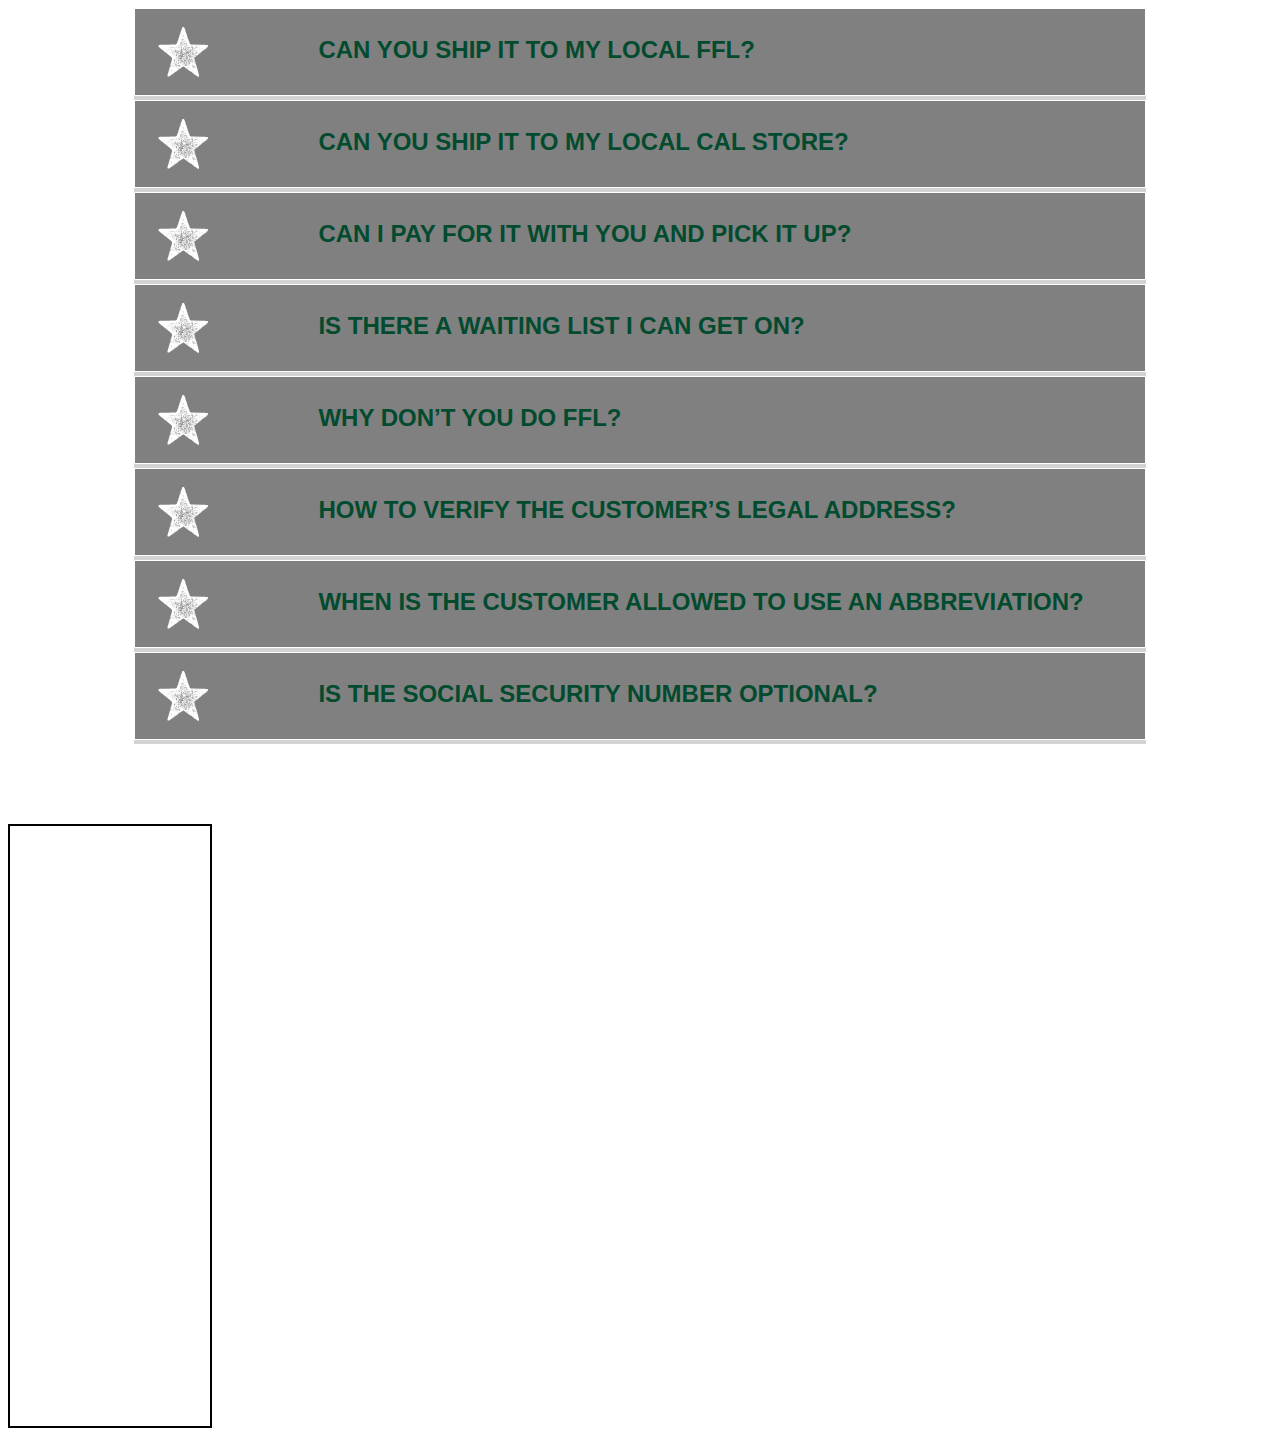
==== index.html @ f5e98614 "updated index.html and index.css; added images; added rotate-test.html" ====
<!DOCTYPE html>
<html lang="en">
<head>
    <meta charset="UTF-8">
    <meta name="viewport" content="width=device-width, initial-scale=1.0">
    <link rel="stylesheet" href="styles/index.css">
    <link rel="stylesheet" href="styles/index2.css">
    <title>Firearms FAQ Page</title>
</head>
<body>
    
    <div class="faq">
        <button class="accordion"><span style="position:relative; left:100px">Can you ship it to my local FFL?</span></button>
        <div class="panel">
            <p>We currently do not offer FFL transfers.  All gun sales are in-store only and cannot be shipped.</p>
        </div>

        <button class="accordion"><span style="position:relative; left:100px">Can you ship it to my local CAL store?</span></button>
        <div class="panel">
            <p>Please contact your local store to inquire about store to store transfers for gun sales.</p>
        </div>

        <button class="accordion"><span style="position:relative; left:100px">Can I pay for it with you and pick it up?</span></button>
        <div class="panel">
            <p>All gun sales are in store only and must be paid for at the time of purchase in store. </p>
        </div>

        <button class="accordion"><span style="position:relative; left:100px">Is there a waiting list I can get on?</span></button>
        <div class="panel">
            <p>No, we do not offer a waiting list.</p>
        </div>

        <button class="accordion"><span style="position:relative; left:100px">Why don’t you do FFL?</span></button>
        <div class="panel">
            <p>We are not currently setup to offer FFL transfers.  All gun sales are in-store only and do not ship</p>
        </div>

        <button class="accordion"><span style="position:relative; left:100px">How to verify the customer’s legal address?</span></button>
        <div class="panel">
            <p>Verifying it with the address on his license, conceal carry permit, or state ID. Another way to verify their address would be with a city- or state-issued utility bill, car registration, or a house payment. If they use one of these documents, you need to make a photocopy of it and attach it to the back of the 4473.</p>
        </div>

        <button class="accordion"><span style="position:relative; left:100px">When is the customer allowed to use an abbreviation?</span></button>
        <div class="panel">
            <p>Only on the state, everything else needs to be written out completely.</p>
        </div>

        <button class="accordion"><span style="position:relative; left:100px">Is the Social Security number optional?</span></button>
        <div class="panel">
            <p>Yes.</p>
        </div>

    </div>




    <div style="width:200px; height:600px; border:2px solid black; margin-top:80px;">

    </div>



    <script>
        var acc = document.getElementsByClassName("accordion");
        var i;

        for(i = 0; i < acc.length; i++) {
            acc[i].addEventListener("click", function(){
                this.classList.toggle("active");

                var panel = this.nextElementSibling;
                if (panel.style.maxHeight) {
                    panel.style.maxHeight = null;
                } else {
                    panel.style.maxHeight = panel.scrollHeight + "px";
                }
            });
        }
    </script>



</body>
</html>
---- styles/index.css ----
.rotate {
    transform: rotate(25deg);
}

.star-icon {
    transform: scale(.10);
    display: inline-block;
}

.faq {
    background-color: gray;
    width: 80%;
    display: block;
    margin-left: auto;
    margin-right: auto;
}

.accordion {
    background-color: gray;
    color: #034b2f;
    cursor: pointer;
    padding: 18px;
    border: 1px solid white;
    width: 100%;
    text-align: left;
    transition: 0.2s;
    outline: none;
    font-family: "montserratregular",Helvetica,Arial,sans-serif;
    font-size: 1.5em;
    font-weight: 700;
    text-transform: uppercase;
}

.panel {
    padding: 0 18px;
    overflow: hidden;
    max-height: 0;
    transition: max-height 0.2s ease-out;
    background-color: lightgray;
    font-family: "montserratregular",Helvetica,Arial,sans-serif;
    border: 2px solid lightgray;

}

.active, .accordion:hover {
    color: white;
}

.accordion:before {
    content: url(../images/star.png);
    font-size: 15px;
    /* float: left; */
    margin-left: 5px;
    margin-right: 10px;
    margin-bottom: 15px;
    vertical-align: middle;
    font-size: 30px;
    display: inline-block;
    height: 35px;
}

.active:before {
    content: url(../images/star-rotated.png);
}

.signup {
    position: absolute;
    right: 10%;
}

.bottom-note {
    margin-top: 200px;
}

.nowrap {
   white-space: nowrap; 
}

.svg {
    width: 10%;
    height: auto;
}


@media only screen and (max-width: 1400px) {

    .top-header {
        width: 100%;
    }
}


@media only screen and (max-width: 768px) {
    .info {
        width: 90%;
    }

    .faq {
        width: 100%;
    }

    .signup {
        position: static;
        float: right;
    }

    .bottom-note {
        margin-top: 175px;
    }
}


@media only screen and (max-width: 500px) {
    .accordion {
        font-size: 1em;
    }

    .accordion:before {
        font-size: 1.2em;
    }
}
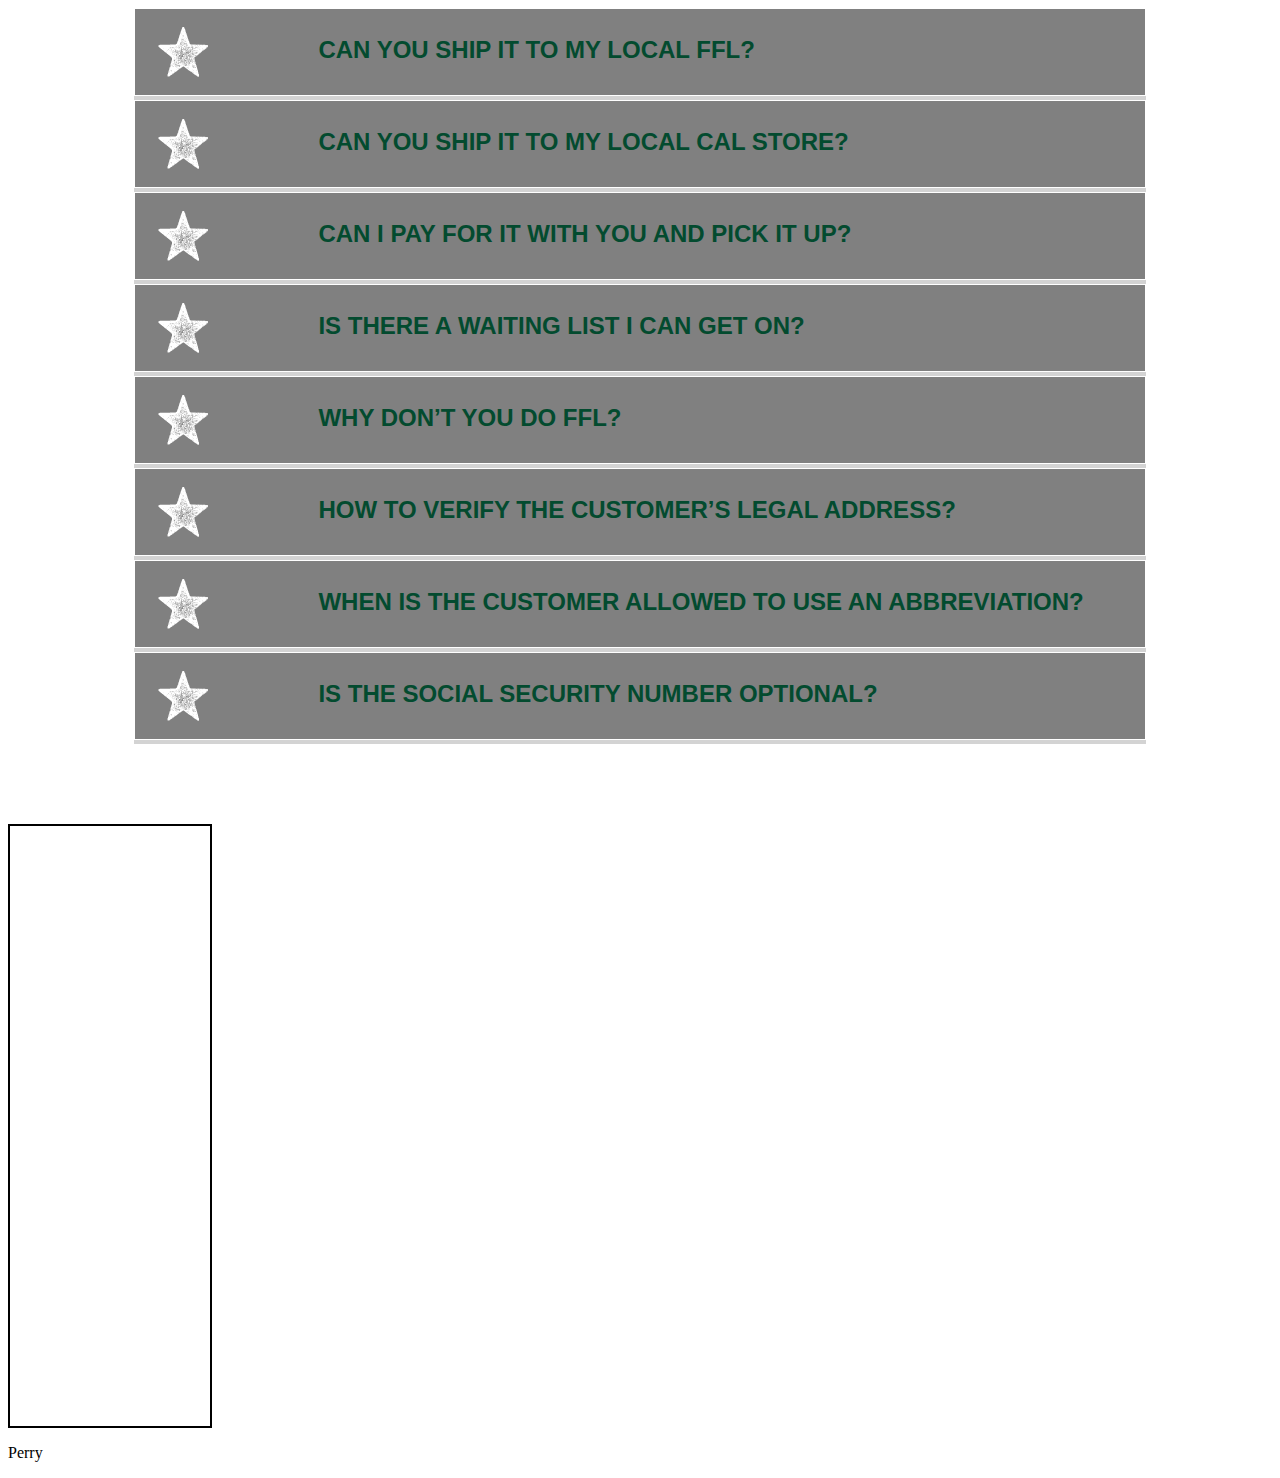
==== commit 08214ce6: "Updated index.html, index.css; icon now rotates on panel dropdown" ====
--- a/index.html
+++ b/index.html
@@ -59,11 +59,18 @@
 
     </div>
 
+    <div>
+        
+        <p>Perry</p>
+
+    </div>
+
 
 
     <script>
         var acc = document.getElementsByClassName("accordion");
         var i;
+        var icon = document.getElementsByClassName("star-icon");
 
         for(i = 0; i < acc.length; i++) {
             acc[i].addEventListener("click", function(){
@@ -72,11 +79,28 @@
                 var panel = this.nextElementSibling;
                 if (panel.style.maxHeight) {
                     panel.style.maxHeight = null;
+
                 } else {
                     panel.style.maxHeight = panel.scrollHeight + "px";
+
                 }
             });
+
         }
+
+
+
+
+
+
+        //         if (this.classList.toggle("active")) {
+        //             icon.style.transitionDuration = ".55s";
+        //             icon.style.transform = "rotate(25deg)";
+        //         }
+        // 
+        
+
+
     </script>
 
 
--- a/styles/index.css
+++ b/styles/index.css
@@ -4,7 +4,6 @@
 }
 
 .star-icon {
-    transform: scale(.10);
     display: inline-block;
 }
 
@@ -50,7 +49,6 @@
 .accordion:before {
     content: url(../images/star.png);
     font-size: 15px;
-    /* float: left; */
     margin-left: 5px;
     margin-right: 10px;
     margin-bottom: 15px;
@@ -61,7 +59,9 @@
 }
 
 .active:before {
-    content: url(../images/star-rotated.png);
+    content: url(../images/star.png);
+    transition-duration: .55s;
+    transform: rotate(25deg);
 }
 
 .signup {
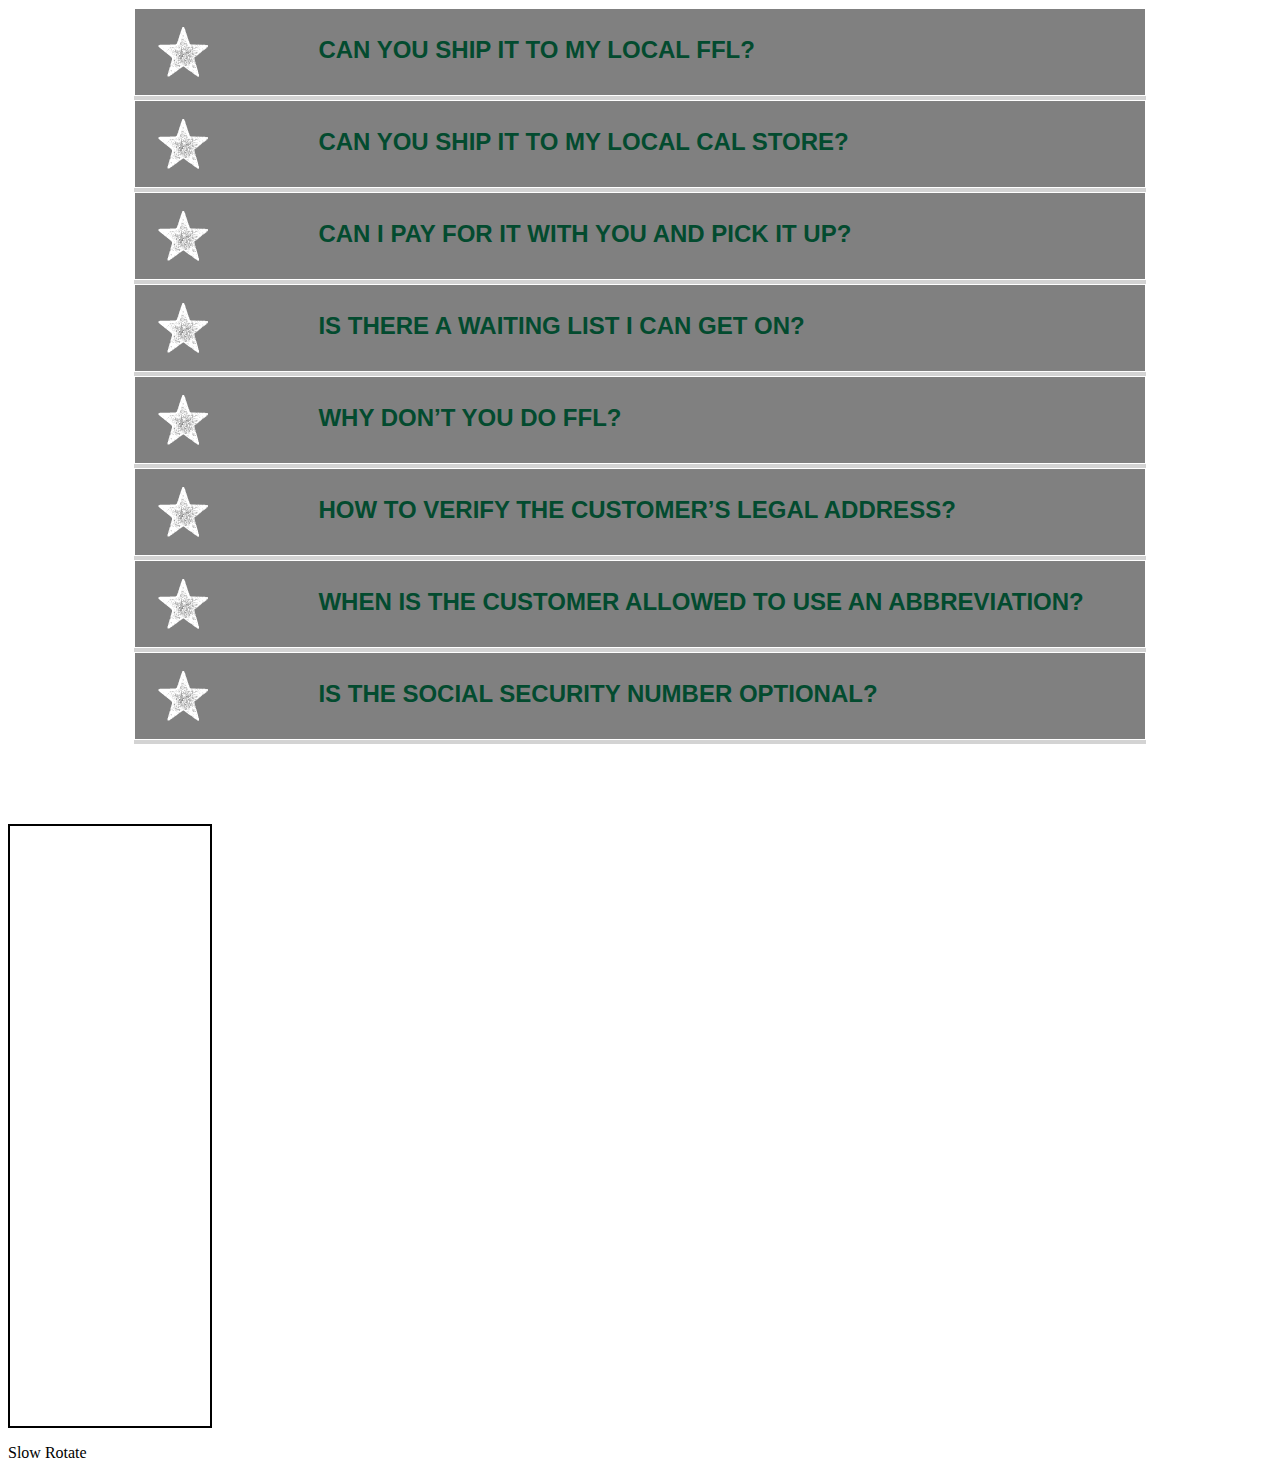
==== commit 0502bbff: "Created branch slow-rotate-back from slow-rotate" ====
--- a/index.html
+++ b/index.html
@@ -61,7 +61,7 @@
 
     <div>
         
-        <p>Perry</p>
+        <p>Slow Rotate</p>
 
     </div>
 
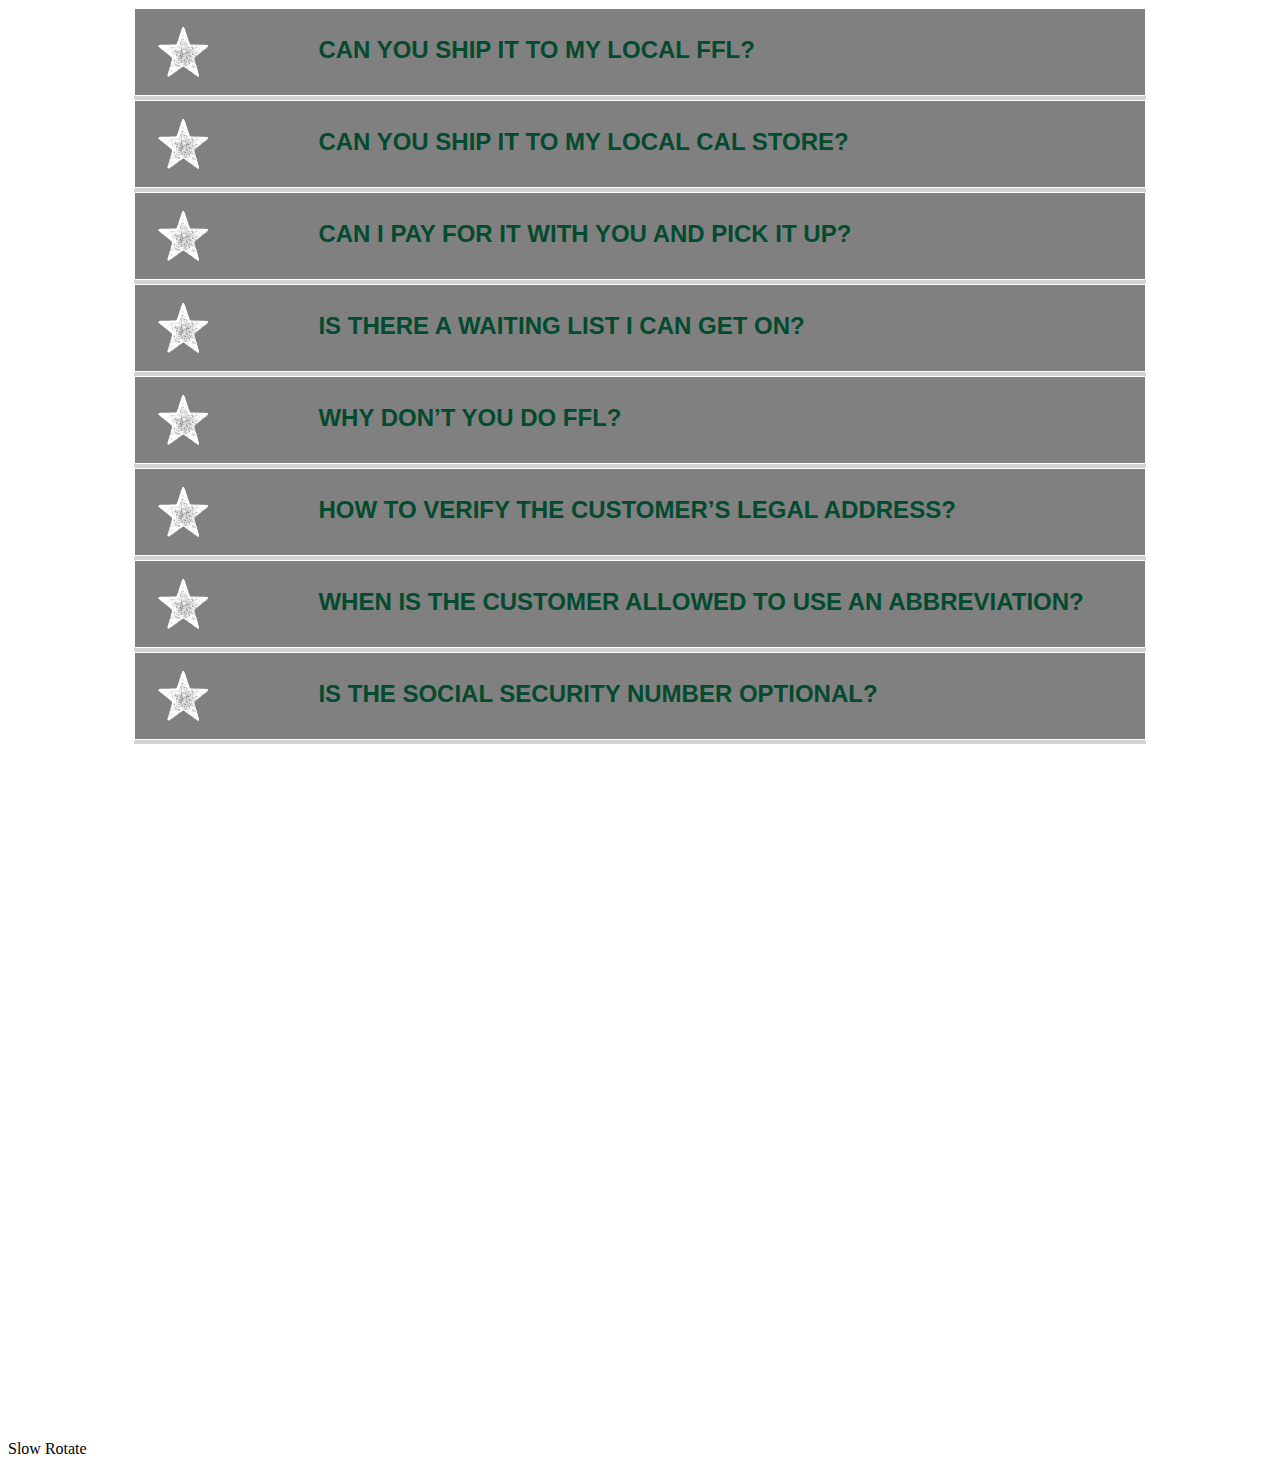
==== commit 4979c55e: "Got the icon to rotate back on collapse" ====
--- a/index.html
+++ b/index.html
@@ -55,7 +55,7 @@
 
 
 
-    <div style="width:200px; height:600px; border:2px solid black; margin-top:80px;">
+    <div style="width:200px; height:600px; margin-top:80px;">
 
     </div>
 
--- a/styles/index.css
+++ b/styles/index.css
@@ -35,7 +35,7 @@
     padding: 0 18px;
     overflow: hidden;
     max-height: 0;
-    transition: max-height 0.2s ease-out;
+    transition: max-height 0.25s ease-out;
     background-color: lightgray;
     font-family: "montserratregular",Helvetica,Arial,sans-serif;
     border: 2px solid lightgray;
@@ -56,12 +56,16 @@
     font-size: 30px;
     display: inline-block;
     height: 35px;
+    transform-origin: center;
+    transition-duration: .25s;
+    transform: rotate(0deg);
 }
 
 .active:before {
     content: url(../images/star.png);
+    transform-origin: center;
     transition-duration: .55s;
-    transform: rotate(25deg);
+    transform: rotate(45deg);
 }
 
 .signup {
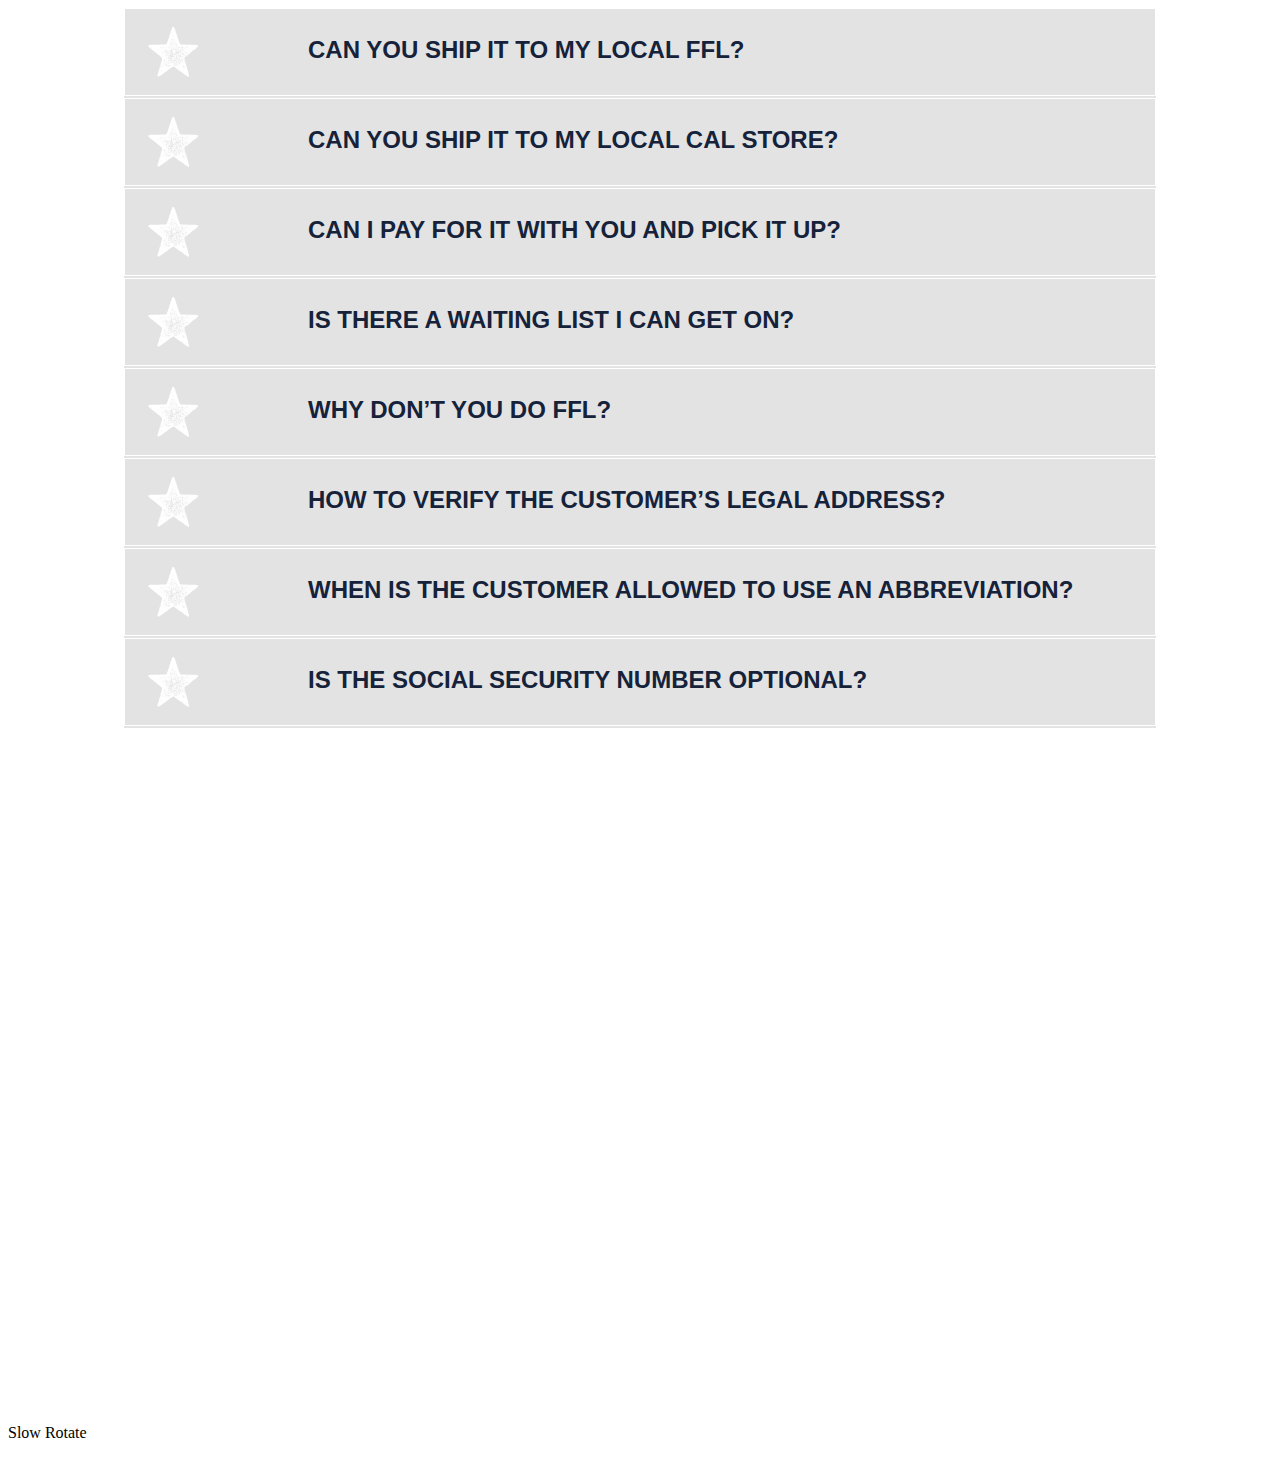
==== commit eff22b64: "Updated index.css; Added images" ====
--- a/index.html
+++ b/index.html
@@ -10,42 +10,42 @@
 <body>
     
     <div class="faq">
-        <button class="accordion"><span style="position:relative; left:100px">Can you ship it to my local FFL?</span></button>
+        <button class="accordion"><span class="button-text">Can you ship it to my local FFL?</span></button>
         <div class="panel">
             <p>We currently do not offer FFL transfers.  All gun sales are in-store only and cannot be shipped.</p>
         </div>
 
-        <button class="accordion"><span style="position:relative; left:100px">Can you ship it to my local CAL store?</span></button>
+        <button class="accordion"><span class="button-text">Can you ship it to my local CAL store?</span></button>
         <div class="panel">
             <p>Please contact your local store to inquire about store to store transfers for gun sales.</p>
         </div>
 
-        <button class="accordion"><span style="position:relative; left:100px">Can I pay for it with you and pick it up?</span></button>
+        <button class="accordion"><span class="button-text">Can I pay for it with you and pick it up?</span></button>
         <div class="panel">
             <p>All gun sales are in store only and must be paid for at the time of purchase in store. </p>
         </div>
 
-        <button class="accordion"><span style="position:relative; left:100px">Is there a waiting list I can get on?</span></button>
+        <button class="accordion"><span class="button-text">Is there a waiting list I can get on?</span></button>
         <div class="panel">
             <p>No, we do not offer a waiting list.</p>
         </div>
 
-        <button class="accordion"><span style="position:relative; left:100px">Why don’t you do FFL?</span></button>
+        <button class="accordion"><span class="button-text">Why don’t you do FFL?</span></button>
         <div class="panel">
             <p>We are not currently setup to offer FFL transfers.  All gun sales are in-store only and do not ship</p>
         </div>
 
-        <button class="accordion"><span style="position:relative; left:100px">How to verify the customer’s legal address?</span></button>
+        <button class="accordion"><span class="button-text">How to verify the customer’s legal address?</span></button>
         <div class="panel">
             <p>Verifying it with the address on his license, conceal carry permit, or state ID. Another way to verify their address would be with a city- or state-issued utility bill, car registration, or a house payment. If they use one of these documents, you need to make a photocopy of it and attach it to the back of the 4473.</p>
         </div>
 
-        <button class="accordion"><span style="position:relative; left:100px">When is the customer allowed to use an abbreviation?</span></button>
+        <button class="accordion"><span class="button-text">When is the customer allowed to use an abbreviation?</span></button>
         <div class="panel">
             <p>Only on the state, everything else needs to be written out completely.</p>
         </div>
 
-        <button class="accordion"><span style="position:relative; left:100px">Is the Social Security number optional?</span></button>
+        <button class="accordion"><span class="button-text">Is the Social Security number optional?</span></button>
         <div class="panel">
             <p>Yes.</p>
         </div>
--- a/styles/index.css
+++ b/styles/index.css
@@ -9,19 +9,24 @@
 
 .faq {
     background-color: gray;
-    width: 80%;
+    width: 1032px;
     display: block;
     margin-left: auto;
     margin-right: auto;
 }
 
+.button-text {
+    position: relative;
+    left: 100px;
+}
+
 .accordion {
-    background-color: gray;
-    color: #034b2f;
+    background-color: #e3e3e3;
+    color: #15223a;
     cursor: pointer;
     padding: 18px;
     border: 1px solid white;
-    width: 100%;
+    width: 1032px;
     text-align: left;
     transition: 0.2s;
     outline: none;
@@ -36,9 +41,11 @@
     overflow: hidden;
     max-height: 0;
     transition: max-height 0.25s ease-out;
-    background-color: lightgray;
+    background-color: #ffffff;
     font-family: "montserratregular",Helvetica,Arial,sans-serif;
-    border: 2px solid lightgray;
+    border-left: 2px solid #e3e3e3;
+    border-bottom: 2px solid #e3e3e3;
+    color: #282728;
 
 }
 
@@ -56,16 +63,16 @@
     font-size: 30px;
     display: inline-block;
     height: 35px;
-    transform-origin: center;
     transition-duration: .25s;
     transform: rotate(0deg);
+    transform-origin: center;
 }
 
 .active:before {
     content: url(../images/star.png);
-    transform-origin: center;
     transition-duration: .55s;
     transform: rotate(45deg);
+    transform-origin: center;
 }
 
 .signup {
@@ -96,31 +103,28 @@
 
 
 @media only screen and (max-width: 768px) {
-    .info {
-        width: 90%;
-    }
 
     .faq {
         width: 100%;
-    }
-
-    .signup {
-        position: static;
-        float: right;
-    }
-
-    .bottom-note {
-        margin-top: 175px;
     }
 }
 
 
 @media only screen and (max-width: 500px) {
     .accordion {
-        font-size: 1em;
+        font-size: .75em;
+        max-height: 75px;
+        line-height: 0px;
+        vertical-align: middle;
     }
 
     .accordion:before {
         font-size: 1.2em;
+        transform: scale(.6);
+        margin-bottom: 3px;
+    }
+
+    .button-text {
+        left: 0px;
     }
 }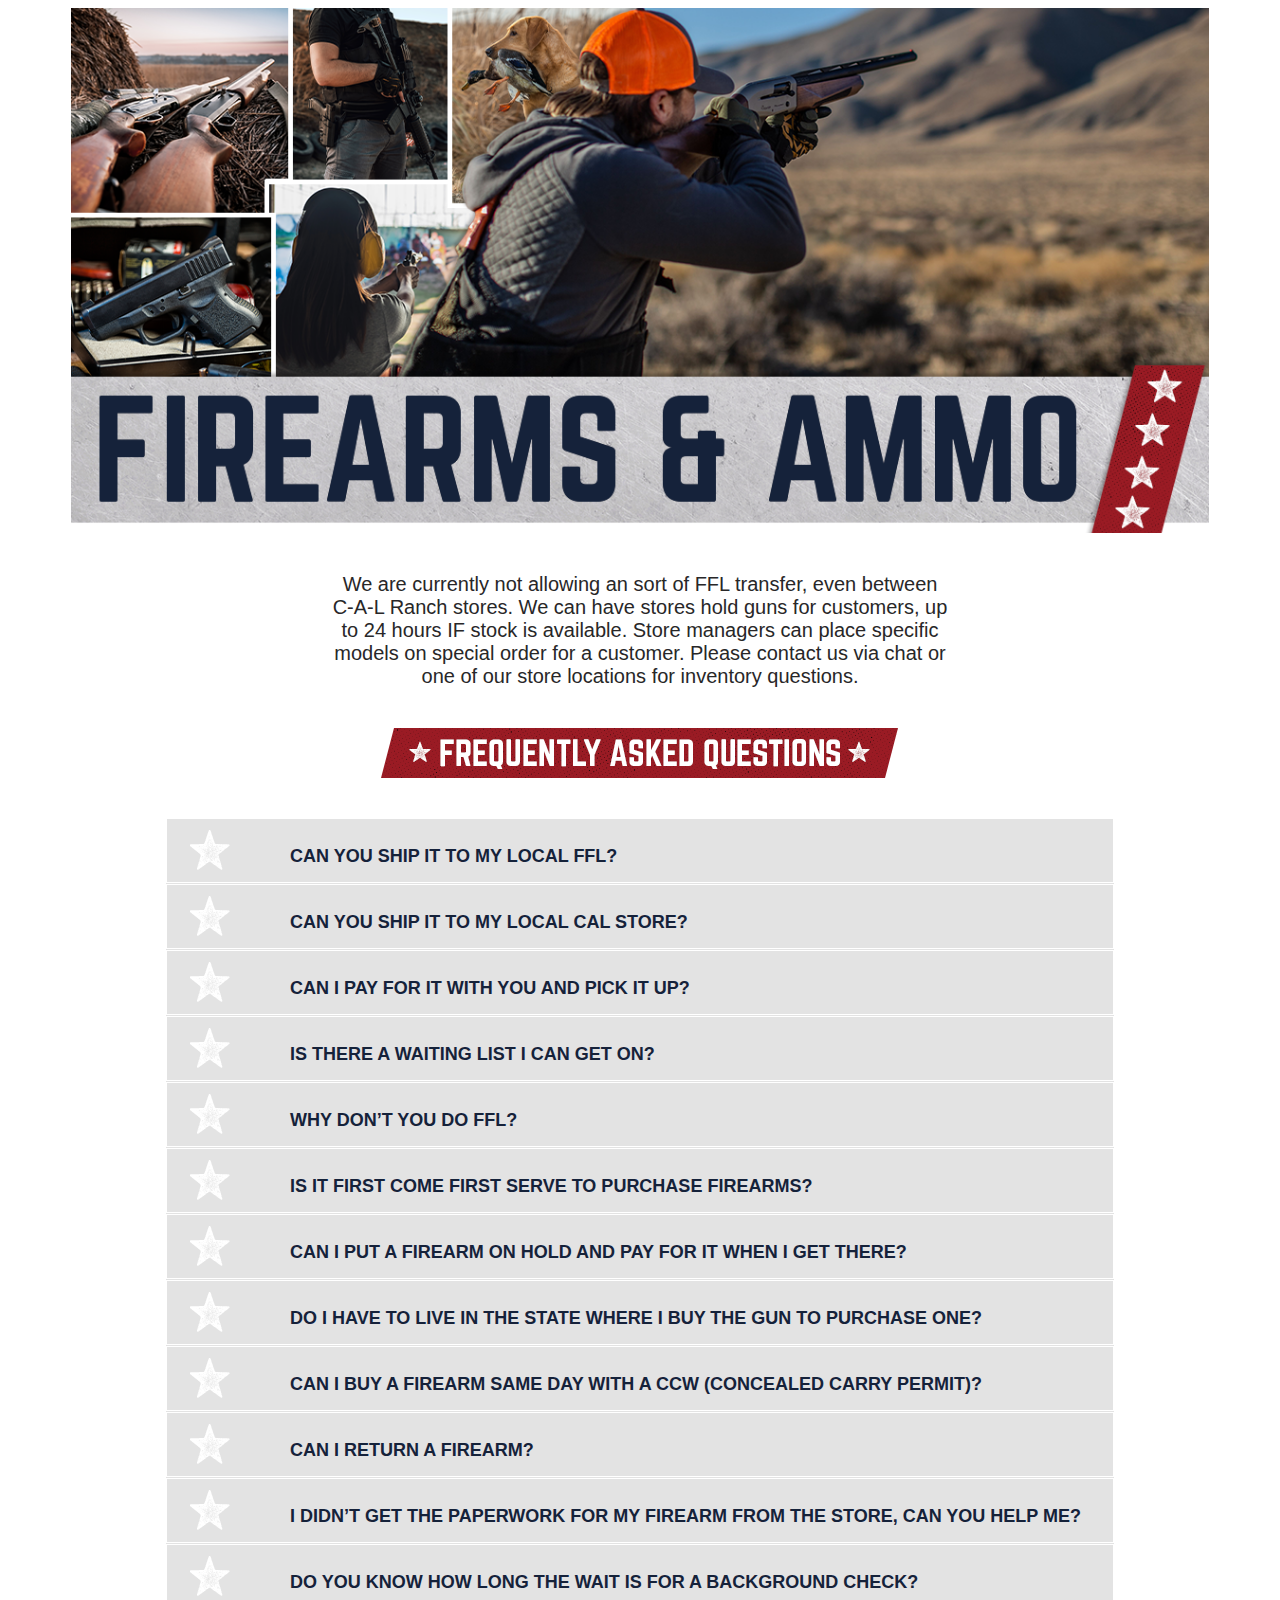
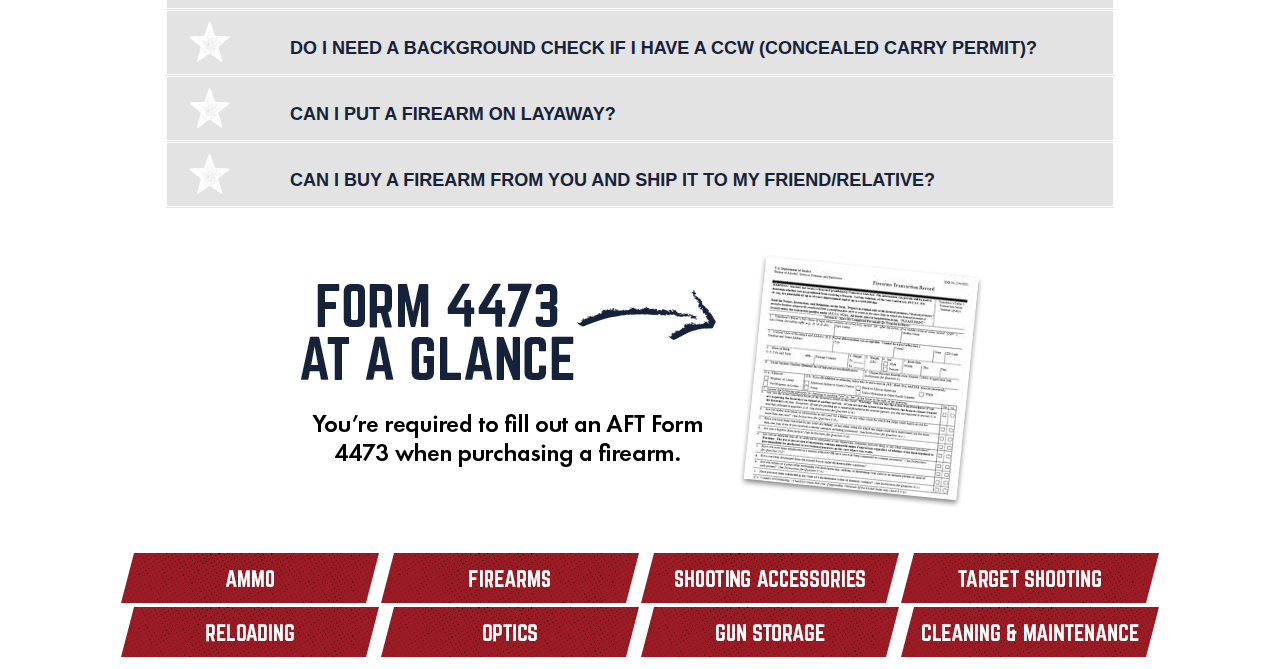
==== commit 86a5090c: "Formatted page for desktop view" ====
--- a/index.html
+++ b/index.html
@@ -8,6 +8,18 @@
     <title>Firearms FAQ Page</title>
 </head>
 <body>
+
+    <div>
+        <img class="banner" src="images/Banner.png" alt="Firearms & Ammo">
+    </div>
+
+    <div class="info-text">
+        <p>We are currently not allowing an sort of FFL transfer, even between <span class="nowrap">C-A-L Ranch</span> stores.  We can have stores hold guns for customers, up to 24 hours IF stock is available.  Store managers can place specific models on special order for a customer.  Please contact us via chat or one of our store locations for inventory questions.</p>
+    </div>
+
+    <div>
+        <img class="faq-banner" src="images/FAQ.png" alt="">
+    </div>
     
     <div class="faq">
         <button class="accordion"><span class="button-text">Can you ship it to my local FFL?</span></button>
@@ -32,38 +44,94 @@
 
         <button class="accordion"><span class="button-text">Why don’t you do FFL?</span></button>
         <div class="panel">
-            <p>We are not currently setup to offer FFL transfers.  All gun sales are in-store only and do not ship</p>
+            <p>We are not currently setup to offer FFL transfers.  All gun sales are in-store only and do not ship.</p>
         </div>
 
-        <button class="accordion"><span class="button-text">How to verify the customer’s legal address?</span></button>
+        <button class="accordion"><span class="button-text">Is it first come first serve to purchase firearms?</span></button>
         <div class="panel">
-            <p>Verifying it with the address on his license, conceal carry permit, or state ID. Another way to verify their address would be with a city- or state-issued utility bill, car registration, or a house payment. If they use one of these documents, you need to make a photocopy of it and attach it to the back of the 4473.</p>
+            <p>Yes, for the most part.  Firearms must be in stock to make a purchase. However, you can call and possibly put a gun on a 24 hr. hold if it is in stock. </p>
         </div>
 
-        <button class="accordion"><span class="button-text">When is the customer allowed to use an abbreviation?</span></button>
+        <button class="accordion"><span class="button-text">Can I put a firearm on hold and pay for it when I get there?</span></button>
         <div class="panel">
-            <p>Only on the state, everything else needs to be written out completely.</p>
+            <p>Yes, but a background check would need to be done.  All guns are sold in store and must be in stock to make a purchase.</p>
         </div>
 
-        <button class="accordion"><span class="button-text">Is the Social Security number optional?</span></button>
+        <button class="accordion"><span class="button-text">Do I have to live in the state where I buy the gun to purchase one?</span></button>
         <div class="panel">
-            <p>Yes.</p>
+            <p>We can only sell handguns to those who live in our state with appropriate ID.  We can also sell rifles to those in neighboring states.</p>
         </div>
 
+        <button class="accordion"><span class="button-text">Can I buy a firearm same day with a CCW (Concealed Carry Permit)?</span></button>
+        <div class="panel">
+            <p>Yes, as along as the ID address matches current residence.  If not, you need another government issued paperwork. (Tax form, sporting license, etc.)</p>
+        </div>
+
+        <button class="accordion"><span class="button-text">Can I return a firearm?</span></button>
+        <div class="panel">
+            <p>No returns on ammo and firearms.</p>
+        </div>
+
+        <button class="accordion"><span class="button-text">I didn’t get the paperwork for my firearm from the store, can you help me?</span></button>
+        <div class="panel">
+            <p>Please contact the store and or manufacturer to get all associated paperwork if it is missing. Many times, paperwork can be printed of from manufacturers website.</p>
+        </div>
+
+        <button class="accordion"><span class="button-text">Do you know how long the wait is for a background check?</span></button>
+        <div class="panel">
+            <p>Background checks vary by state and change due to high sales across the state.  Please check with your local store to inquire about wait times. An associate will call you when the background check comes back so you can pick up your gun. </p>
+        </div>
+
+        <button class="accordion"><span class="button-text">Do I need a background check if I have a CCW (Concealed Carry Permit)?</span></button>
+        <div class="panel">
+            <p>If it is current, you do not need a background check when buying a handgun if you have a CCW permit.  The state does a check every month.  Also, must be an in-state permit and address must match current residence. </p>
+        </div>
+
+        <button class="accordion"><span class="button-text">Can I put a firearm on layaway?</span></button>
+        <div class="panel">
+            <p>Yes, firearms can be put on layaway.  Customers can place firearms on layaway in a store for 10% down.
+                </p>
+        </div>
+
+        <button class="accordion"><span class="button-text">Can I buy a firearm from you and ship it to my friend/relative?</span></button>
+        <div class="panel">
+            <p>No, the gun must be purchased for you.  You can’t buy firearms for other people.</p>
+        </div>
+    </div>
+
+    <div>
+        <img class="form-4473" src="images/4473.png" alt="">
+    </div>
+
+    <div class="link-grid">
+        <div class="ammo">
+            <a href="https://www.calranch.com/department/outdoor-camping/shooting/ammo.html"><img src="images/AMMO.png" alt=""></a>
+        </div>
+        <div class="firearms">
+            <a href="https://www.calranch.com/department/outdoor-camping/shooting/guns.html"><img src="images/FIREARMS.png" alt=""></a>
+        </div>
+        <div class="shooting-acc">
+            <a href="https://www.calranch.com/department/outdoor-camping/shooting/shooting-accessories.html"><img src="images/SHOOTING ACCESSORIES.png" alt=""></a>
+        </div>
+        <div class="target-shooting">
+            <a href="https://www.calranch.com/department/outdoor-camping/shooting/target-shooting.html"><img src="images/TARGET SHOOTING.png" alt=""></a>
+        </div>
+        <div class="reloading">
+            <a href="https://www.calranch.com/department/outdoor-camping/shooting/reloading.html"><img src="images/RELOADING.png" alt=""></a>
+        </div>
+        <div class="optics">
+            <a href="https://www.calranch.com/department/outdoor-camping/shooting/optics.html"><img src="images/OPTICS.png" alt=""></a>
+        </div>
+        <div class="gun-storage">
+            <a href="https://www.calranch.com/department/outdoor-camping/shooting/gun-storage.html"><img src="images/GUN STORAGE.png" alt=""></a>
+        </div>
+        <div class="cleaning-maint">
+            <a href="https://www.calranch.com/department/outdoor-camping/shooting/cleaning-maintenance.html"><img src="images/CLEANING & MAINTENANCE.png" alt=""></a>
+        </div>
     </div>
 
 
 
-
-    <div style="width:200px; height:600px; margin-top:80px;">
-
-    </div>
-
-    <div>
-        
-        <p>Slow Rotate</p>
-
-    </div>
 
 
 
--- a/styles/index.css
+++ b/styles/index.css
@@ -1,3 +1,29 @@
+
+.banner {
+    display: block;
+    margin: 0 auto 40px auto;
+    width: 75%;
+    height: auto;
+}
+
+.info-text {
+    display: block;
+    margin: 0 auto 40px auto;
+    width: 50%;
+    text-align: center;
+    font-size: 1.25em;
+    color: #282728;
+    font-family: "montserratregular",Helvetica,Arial,sans-serif;
+}
+
+.nowrap {
+    white-space: nowrap;
+}
+
+.faq-banner {
+    display: block;
+    margin: 0 auto 40px auto;
+}
 
 .rotate {
     transform: rotate(25deg);
@@ -8,7 +34,7 @@
 }
 
 .faq {
-    background-color: gray;
+    background-color: #e3e3e3;
     width: 1032px;
     display: block;
     margin-left: auto;
@@ -17,7 +43,9 @@
 
 .button-text {
     position: relative;
-    left: 100px;
+    left: 50px;
+    bottom: 7px;
+    font-size: 18px;
 }
 
 .accordion {
@@ -27,6 +55,7 @@
     padding: 18px;
     border: 1px solid white;
     width: 1032px;
+    height: 65px;
     text-align: left;
     transition: 0.2s;
     outline: none;
@@ -43,8 +72,8 @@
     transition: max-height 0.25s ease-out;
     background-color: #ffffff;
     font-family: "montserratregular",Helvetica,Arial,sans-serif;
-    border-left: 2px solid #e3e3e3;
-    border-bottom: 2px solid #e3e3e3;
+    border-left: 1px solid #e3e3e3;
+    border-bottom: 1px solid #e3e3e3;
     color: #282728;
 
 }
@@ -54,7 +83,9 @@
 }
 
 .accordion:before {
-    content: url(../images/star.png);
+    position: relative;
+    bottom: 7px;
+    content: url(../images/new-star.png);
     font-size: 15px;
     margin-left: 5px;
     margin-right: 10px;
@@ -69,7 +100,7 @@
 }
 
 .active:before {
-    content: url(../images/star.png);
+    content: url(../images/new-star.png);
     transition-duration: .55s;
     transform: rotate(45deg);
     transform-origin: center;
@@ -93,6 +124,58 @@
     height: auto;
 }
 
+.form-4473 {
+    display: block;
+    margin: 40px auto;
+}
+
+.link-grid {
+    display: grid;
+    grid-template-columns: 1fr auto auto auto auto 1fr;
+    grid-template-rows: auto auto;
+    margin: 40px auto 0 auto;
+}
+
+.ammo{
+    grid-column: 2/3;
+    grid-row: 1/2;
+}
+
+.firearms {
+    grid-column: 3/4;
+    grid-row: 1/2;
+}
+
+.shooting-acc {
+    grid-column: 4/5;
+    grid-row: 1/2;
+}
+
+.target-shooting {
+    grid-column: 5/6;
+    grid-row: 1/2;
+}
+
+.reloading {
+    grid-column: 2/3;
+    grid-row: 2/3;
+}
+
+.optics {
+    grid-column: 3/4;
+    grid-row: 2/3;
+}
+
+.gun-storage {
+    grid-column: 4/5;
+    grid-row: 2/3;
+}
+
+.cleaning-maint {
+    grid-column: 5/6;
+    grid-row: 2/3;
+}
+
 
 @media only screen and (max-width: 1400px) {
 
@@ -101,12 +184,32 @@
     }
 }
 
+@media only screen and (max-width: 1300px) {
+
+    .banner {
+        width: 90%;
+    }
+
+    .faq {
+        width: 75%;
+    }
+
+    .accordion {
+        width: 100%;
+    }
+}
+
+
+@media only screen and (max-width: 1200px) {
+
+
+}
 
 @media only screen and (max-width: 768px) {
 
-    .faq {
+    /* .faq {
         width: 100%;
-    }
+    } */
 }
 
 
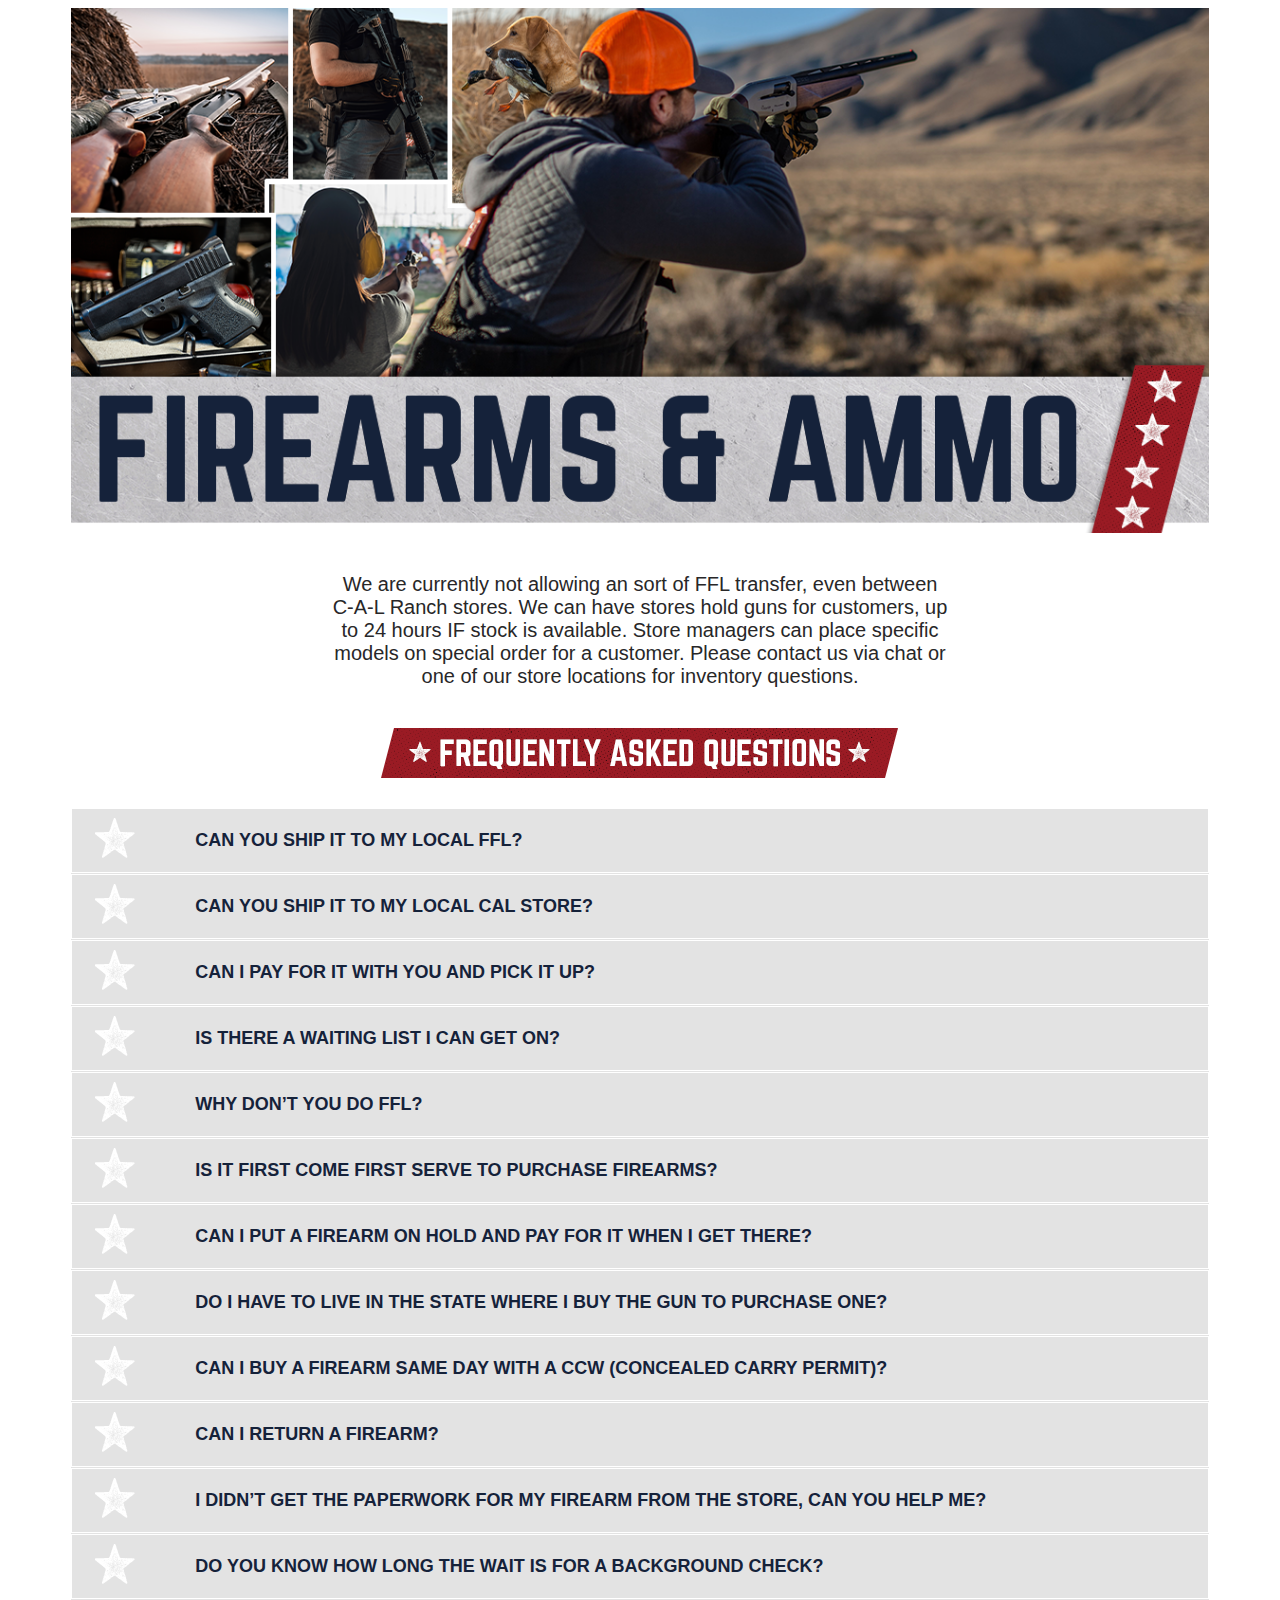
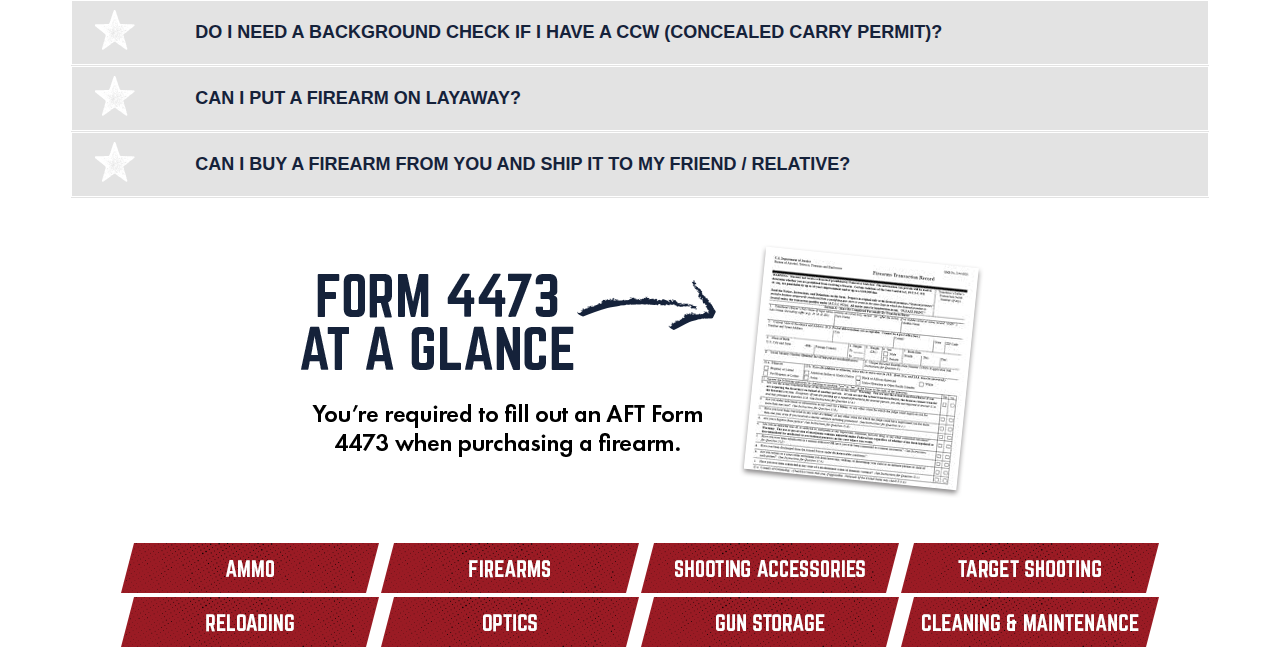
==== commit f9fe1e3a: "Added responsiveness to buttons" ====
--- a/index.html
+++ b/index.html
@@ -93,14 +93,14 @@
                 </p>
         </div>
 
-        <button class="accordion"><span class="button-text">Can I buy a firearm from you and ship it to my friend/relative?</span></button>
+        <button class="accordion"><span class="button-text">Can I buy a firearm from you and ship it to my friend / relative?</span></button>
         <div class="panel">
             <p>No, the gun must be purchased for you.  You can’t buy firearms for other people.</p>
         </div>
     </div>
 
     <div>
-        <img class="form-4473" src="images/4473.png" alt="">
+        <a href="images/Firearms 4473 At a Glance.pdf" target="_blank"><img class="form-4473" src="images/4473.png" alt=""></a>
     </div>
 
     <div class="link-grid">
--- a/styles/index.css
+++ b/styles/index.css
@@ -22,7 +22,7 @@
 
 .faq-banner {
     display: block;
-    margin: 0 auto 40px auto;
+    margin: 0 auto 30px auto;
 }
 
 .rotate {
@@ -44,11 +44,13 @@
 .button-text {
     position: relative;
     left: 50px;
-    bottom: 7px;
     font-size: 18px;
+    flex-grow: 1;
 }
 
 .accordion {
+    display: flex;
+    align-items: center;
     background-color: #e3e3e3;
     color: #15223a;
     cursor: pointer;
@@ -83,13 +85,13 @@
 }
 
 .accordion:before {
-    position: relative;
-    bottom: 7px;
+    /* position: relative;
+    bottom: 7px; */
     content: url(../images/new-star.png);
     font-size: 15px;
     margin-left: 5px;
     margin-right: 10px;
-    margin-bottom: 15px;
+    margin-bottom: 10px;
     vertical-align: middle;
     font-size: 30px;
     display: inline-block;
@@ -191,7 +193,7 @@
     }
 
     .faq {
-        width: 75%;
+        width: 90%;
     }
 
     .accordion {
@@ -200,34 +202,118 @@
 }
 
 
-@media only screen and (max-width: 1200px) {
-
-
+@media only screen and (max-width: 1100px) {
+
+    .link-grid {
+        grid-template-columns: repeat(auto-fill, minmax(260px, 1fr));
+    }
+
+    .ammo{
+        grid-column: auto;
+        grid-row: auto;
+        justify-self: center;
+    }
+    
+    .firearms {
+        grid-column: auto;
+        grid-row: auto;
+        justify-self: center;
+    }
+    
+    .shooting-acc {
+        grid-column: auto;
+        grid-row: auto;
+        justify-self: center;
+    }
+    
+    .target-shooting {
+        grid-column: auto;
+        grid-row: auto;
+        justify-self: center;
+    }
+    
+    .reloading {
+        grid-column: auto;
+        grid-row: auto;
+        justify-self: center;
+    }
+    
+    .optics {
+        grid-column: auto;
+        grid-row: auto;
+        justify-self: center;
+    }
+    
+    .gun-storage {
+        grid-column: auto;
+        grid-row: auto;
+        justify-self: center;
+    }
+    
+    .cleaning-maint {
+        grid-column: auto;
+        grid-row: auto;
+        justify-self: center;
+    }
+
+    .form-4473 {
+        width: 80%;
+        height: auto;
+    }
+
+    .button-text {
+        left: 10px;
+    }
 }
 
 @media only screen and (max-width: 768px) {
 
-    /* .faq {
-        width: 100%;
-    } */
+    .faq-banner {
+        width: 85%;
+        margin-bottom: 15px;
+    }
+
+    .info-text {
+        width: 70%;
+    }
+
+    .button-text {
+        font-size: 15px;
+    }
 }
 
 
 @media only screen and (max-width: 500px) {
+    
+    .info-text {
+        font-size: 3.75vw;
+    }
+
     .accordion {
         font-size: .75em;
         max-height: 75px;
-        line-height: 0px;
         vertical-align: middle;
     }
 
     .accordion:before {
         font-size: 1.2em;
-        transform: scale(.6);
+        /* transform: scale(.6); */
         margin-bottom: 3px;
     }
 
     .button-text {
         left: 0px;
     }
+
+    .form-4473 {
+        width: 90%;
+    }
+}
+
+
+@media only screen and (max-width: 470px) {
+
+    .button-text {
+        font-size: 3.25vw;
+    }
 }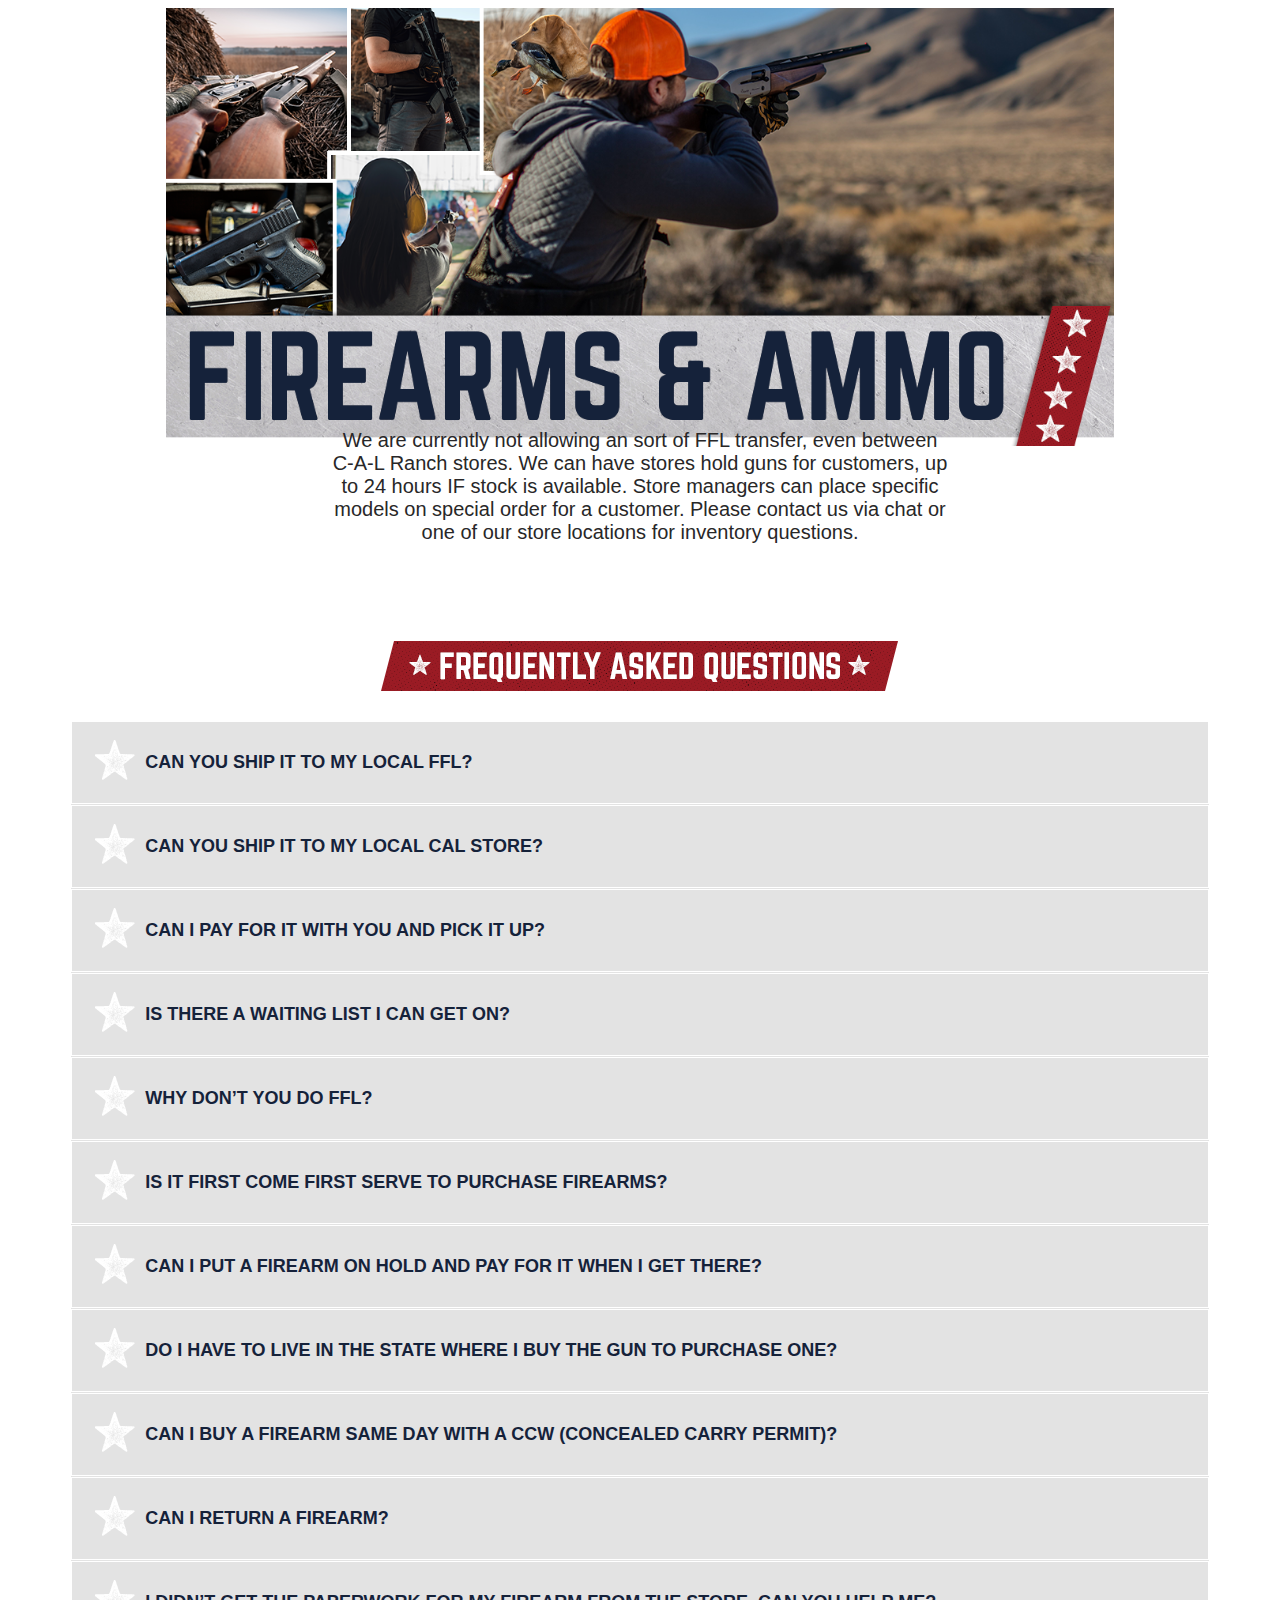
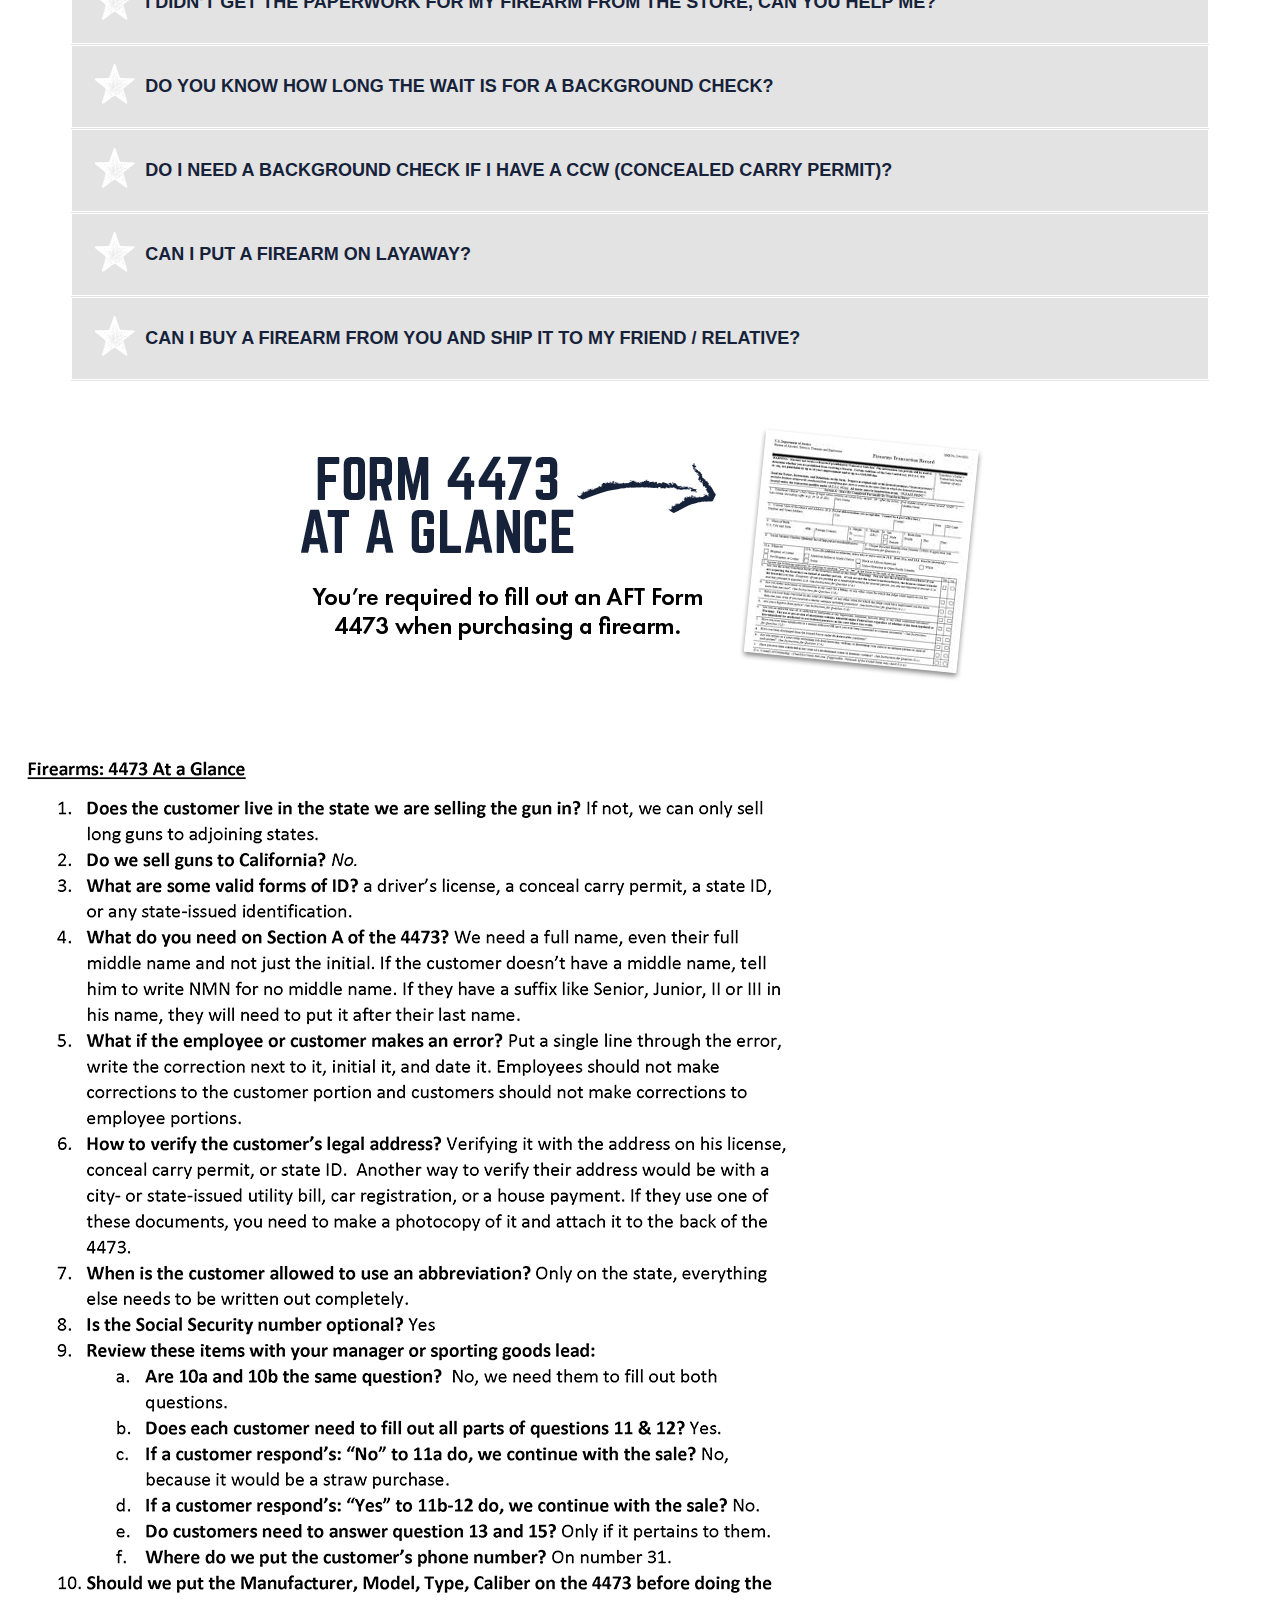
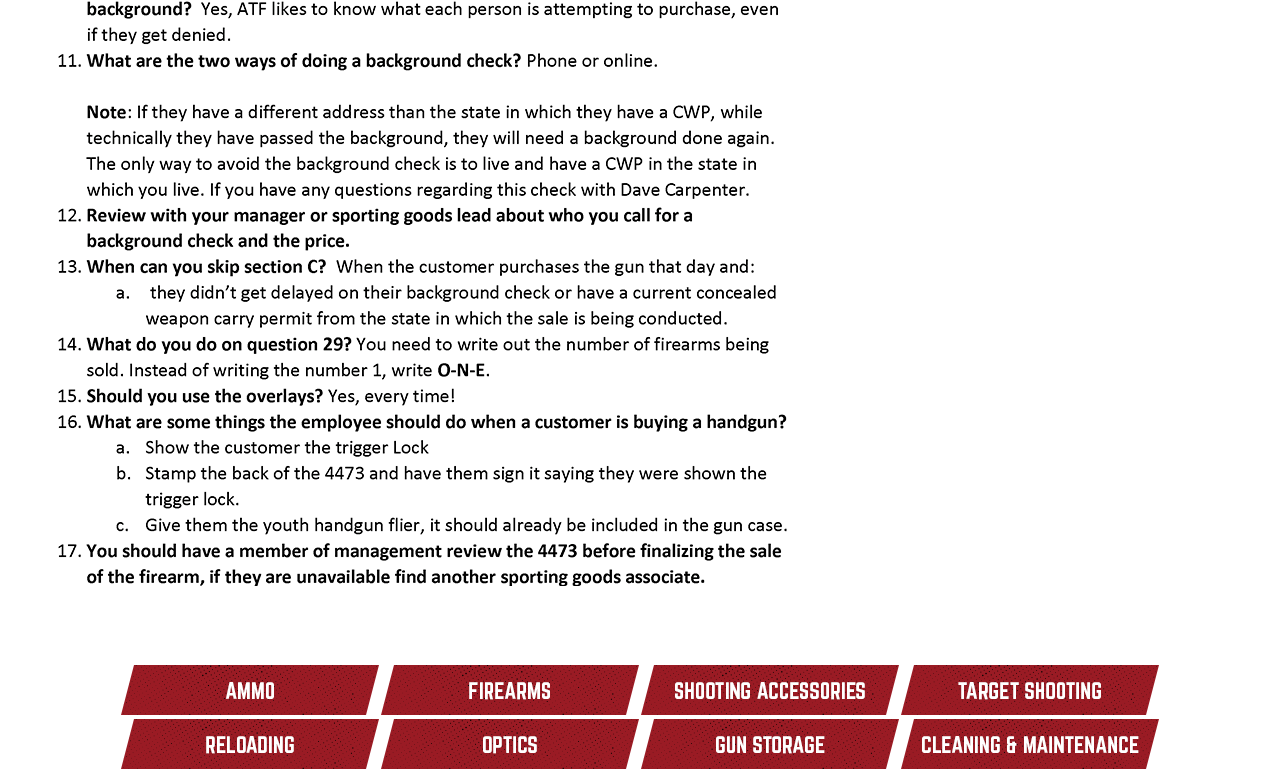
==== commit 5d14f357: "Added modal-test.html" ====
--- a/index.html
+++ b/index.html
@@ -103,6 +103,20 @@
         <a href="images/Firearms 4473 At a Glance.pdf" target="_blank"><img class="form-4473" src="images/4473.png" alt=""></a>
     </div>
 
+    <div>        
+        <img id="myImg" src="images/at-glance.png" alt="At A Glance">
+    </div>
+
+    <!-- Modal -->
+    <div id="myModal" class="modal">
+
+        <!-- Close Button -->
+        <span class="close">&times;</span>
+
+        <!-- Modal Image -->
+        <img class="modal-content" id="img-01">
+    </div>
+
     <div class="link-grid">
         <div class="ammo">
             <a href="https://www.calranch.com/department/outdoor-camping/shooting/ammo.html"><img src="images/AMMO.png" alt=""></a>
@@ -157,19 +171,32 @@
         }
 
 
-
-
-
-
-        //         if (this.classList.toggle("active")) {
-        //             icon.style.transitionDuration = ".55s";
-        //             icon.style.transform = "rotate(25deg)";
-        //         }
-        // 
-        
-
-
-    </script>
+        </script>
+
+        <script>
+
+            // Get the modal
+var modal = document.getElementById("myModal");
+
+// Get the image and insert it inside the modal - use its "alt" text as a caption
+var img = document.getElementById("myImg");
+var modalImg = document.getElementById("img01");
+var captionText = document.getElementById("caption");
+img.onclick = function(){
+  modal.style.display = "block";
+  modalImg.src = this.src;
+  captionText.innerHTML = this.alt;
+}
+
+// Get the <span> element that closes the modal
+var span = document.getElementsByClassName("close")[0];
+
+// When the user clicks on <span> (x), close the modal
+span.onclick = function() {
+  modal.style.display = "none";
+}
+
+        </script>
 
 
 
--- a/styles/index.css
+++ b/styles/index.css
@@ -1,3 +1,89 @@
+
+/* Modal Styling */
+
+/* Style the Image Used to Trigger the Modal */
+#myImg {
+    border-radius: 5px;
+    cursor: pointer;
+    transition: 0.3s;
+  }
+  
+  #myImg:hover {opacity: 0.7;}
+  
+  /* The Modal (background) */
+  .modal {
+    display: none; /* Hidden by default */
+    position: fixed; /* Stay in place */
+    z-index: 1; /* Sit on top */
+    padding-top: 100px; /* Location of the box */
+    left: 0;
+    top: 0;
+    width: 100%; /* Full width */
+    height: 100%; /* Full height */
+    overflow: auto; /* Enable scroll if needed */
+    background-color: rgb(0,0,0); /* Fallback color */
+    background-color: rgba(0,0,0,0.9); /* Black w/ opacity */
+  }
+  
+  /* Modal Content (Image) */
+  .modal-content {
+    margin: auto;
+    display: block;
+    width: 80%;
+    max-width: 700px;
+  }
+  
+  /* Caption of Modal Image (Image Text) - Same Width as the Image */
+  #caption {
+    margin: auto;
+    display: block;
+    width: 80%;
+    max-width: 700px;
+    text-align: center;
+    color: #ccc;
+    padding: 10px 0;
+    height: 150px;
+  }
+  
+  /* Add Animation - Zoom in the Modal */
+  .modal-content, #caption {
+    animation-name: zoom;
+    animation-duration: 0.6s;
+  }
+  
+  @keyframes zoom {
+    from {transform:scale(0)}
+    to {transform:scale(1)}
+  }
+  
+  /* The Close Button */
+  .close {
+    position: absolute;
+    top: 15px;
+    right: 35px;
+    color: #f1f1f1;
+    font-size: 40px;
+    font-weight: bold;
+    transition: 0.3s;
+  }
+  
+  .close:hover,
+  .close:focus {
+    color: #bbb;
+    text-decoration: none;
+    cursor: pointer;
+  }
+  
+  /* 100% Image Width on Smaller Screens */
+  @media only screen and (max-width: 700px){
+    .modal-content {
+      width: 100%;
+    }
+  }
+
+
+
+/* End Modal Styling */
 
 .banner {
     display: block;
@@ -14,6 +100,9 @@
     font-size: 1.25em;
     color: #282728;
     font-family: "montserratregular",Helvetica,Arial,sans-serif;
+    top: 50%;
+    -ms-transform: translateY(-50%);
+    transform: translateY(-50%);
 }
 
 .nowrap {
@@ -35,14 +124,14 @@
 
 .faq {
     background-color: #e3e3e3;
-    width: 1032px;
+    width: 90%;
     display: block;
     margin-left: auto;
     margin-right: auto;
 }
 
 .button-text {
-    position: relative;
+    position: inherit;
     left: 50px;
     font-size: 18px;
     flex-grow: 1;
@@ -56,8 +145,8 @@
     cursor: pointer;
     padding: 18px;
     border: 1px solid white;
-    width: 1032px;
-    height: 65px;
+    width: 100%;
+    height: auto;
     text-align: left;
     transition: 0.2s;
     outline: none;
@@ -178,14 +267,7 @@
     grid-row: 2/3;
 }
 
-
-@media only screen and (max-width: 1400px) {
-
-    .top-header {
-        width: 100%;
-    }
-}
-
+/* 
 @media only screen and (max-width: 1300px) {
 
     .banner {
@@ -260,11 +342,9 @@
         width: 80%;
         height: auto;
     }
-
-    .button-text {
-        left: 10px;
-    }
-}
+}
+
+*/
 
 @media only screen and (max-width: 768px) {
 
@@ -272,38 +352,16 @@
         width: 85%;
         margin-bottom: 15px;
     }
-
-    .info-text {
-        width: 70%;
-    }
-
-    .button-text {
-        font-size: 15px;
-    }
 }
 
 
 @media only screen and (max-width: 500px) {
-    
-    .info-text {
-        font-size: 3.75vw;
-    }
-
-    .accordion {
+
+    /* .accordion {
         font-size: .75em;
         max-height: 75px;
         vertical-align: middle;
-    }
-
-    .accordion:before {
-        font-size: 1.2em;
-        /* transform: scale(.6); */
-        margin-bottom: 3px;
-    }
-
-    .button-text {
-        left: 0px;
-    }
+    } */
 
     .form-4473 {
         width: 90%;
@@ -316,4 +374,4 @@
     .button-text {
         font-size: 3.25vw;
     }
-}+} 